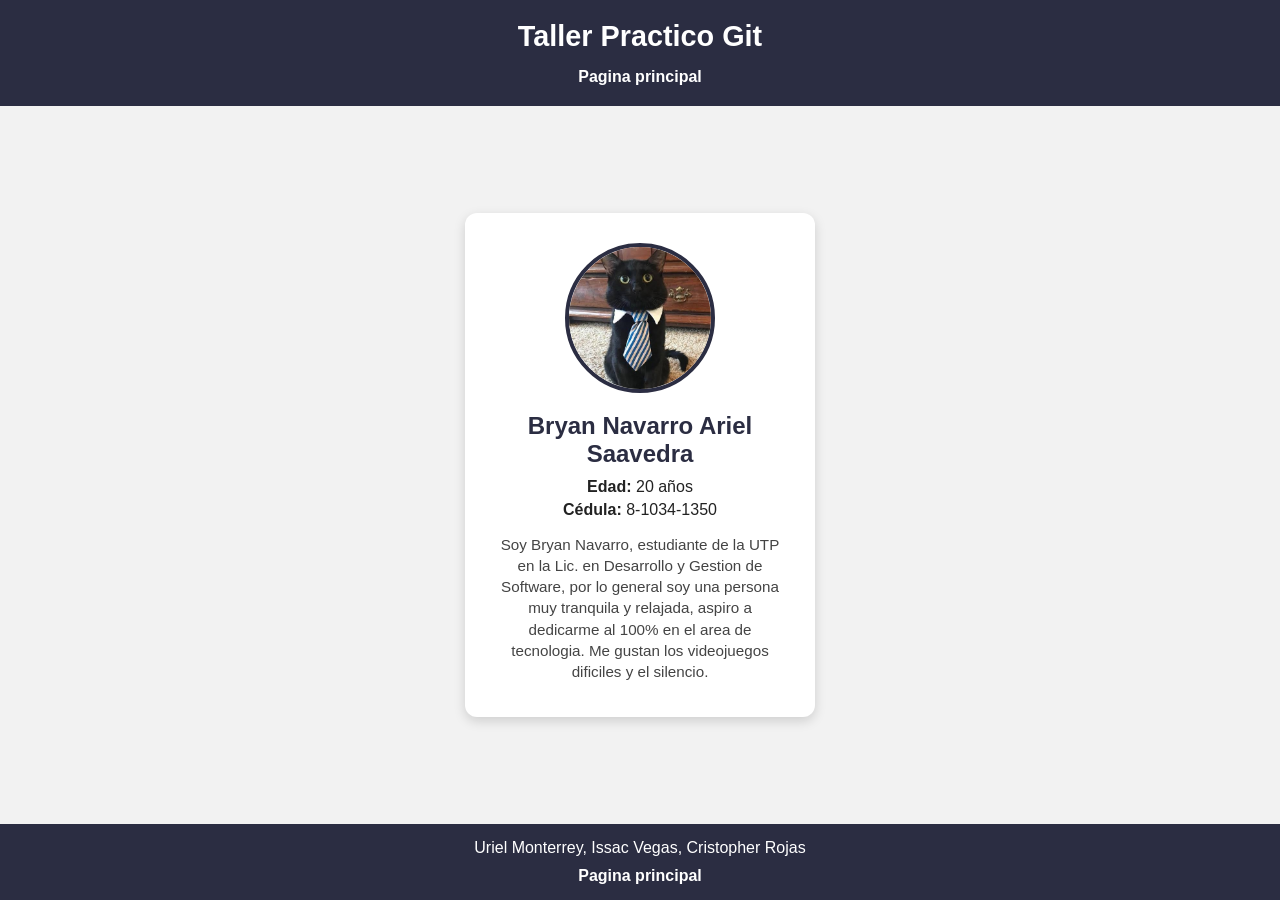
==== FrontEnd/Bryan.html @ f231fa54 "Implementar Card personal y imagen Agregue mi card personal a la carpeta FrontEnd y mi foto de perfi" ====
<!DOCTYPE html>
<html lang="es">
<head>
  <meta charset="UTF-8">
  <meta name="viewport" content="width=device-width, initial-scale=1.0">
  <title>GRUPO - Trabajo en clase 1</title>
  <link rel="stylesheet" href="style.css">
</head>
<body>
  <header>
    <h1>Taller Practico Git</h1>
    <nav>
      <ul>
        <li><a href="Index.html" >Pagina principal</a></li>
      </ul>
    </nav>
  </header>
  <main>
    <div class="card">
      <img src="../Imagenes/GatoElegante.jpg" alt="Foto de Persona 1">
      <h2>Bryan Navarro Ariel Saavedra</h2>
      <p><strong>Edad:</strong> 20 años</p>
      <p><strong>Cédula:</strong> 8-1034-1350</p>
      <p class="bio">
        Soy Bryan Navarro, estudiante de la UTP en la Lic. en Desarrollo
        y Gestion de Software, por lo general soy una persona muy tranquila y 
        relajada, aspiro a dedicarme al 100% en el area de tecnologia.
        Me gustan los videojuegos dificiles y el silencio.
      </p>
    </div>
  </main>
  <footer>
    <p>Uriel Monterrey, Issac Vegas, Cristopher Rojas</p>
    <nav>
      <ul>
        <li><a href="Index.html">Pagina principal
        </a></li>
      </ul>
    </nav>
  </footer>
</body>
</html>
---- FrontEnd/style.css ----
* {
  margin: 0;
  padding: 0;
  box-sizing: border-box;
  font-family: Arial, Helvetica, sans-serif;
}

body {
  background-color: #f2f2f2;
  color: #222;
  display: flex;
  flex-direction: column;
  min-height: 100vh;
}

/* HEADER */
header {
  background-color: #2b2d42;
  color: #fff;
  padding: 20px;
  text-align: center;
}

header h1 {
  margin-bottom: 15px;
  font-size: 1.8rem;
}

nav ul {
  list-style: none;
  display: flex;
  justify-content: center;
  gap: 25px;
  flex-wrap: wrap;
}

nav ul li a {
  color: #fff;
  text-decoration: none;
  font-weight: bold;
  padding: 8px 14px;
  border-radius: 6px;
  transition: background-color 0.3s ease, color 0.3s ease;
}

/* Efecto hover pedido en el nav */
nav ul li a:hover {
  background-color: #ef233c;
  color: #fff;
}

/* MAIN / CARD */
main {
  flex: 1;
  display: flex;
  justify-content: center;
  align-items: center;
  padding: 40px 20px;
}

.card {
  background-color: #fff;
  border-radius: 12px;
  box-shadow: 0 4px 12px rgba(0, 0, 0, 0.15);
  padding: 30px;
  max-width: 350px;
  text-align: center;
  transition: transform 0.3s ease;
}

.card:hover {
  transform: translateY(-5px);
}

.card img {
  width: 150px;
  height: 150px;
  object-fit: cover;
  border-radius: 50%;
  border: 4px solid #2b2d42;
  margin-bottom: 15px;
}

.card h2 {
  margin-bottom: 10px;
  color: #2b2d42;
}

.card p {
  margin: 5px 0;
}

.card .bio {
  margin-top: 15px;
  font-size: 0.95rem;
  color: #444;
  line-height: 1.4;
}

/* FOOTER */
footer {
  background-color: #2b2d42;
  color: #fff;
  text-align: center;
  padding: 15px;
}

footer p {
  margin-bottom: 10px;
}

footer nav ul {
  gap: 15px;
}

footer nav ul li a:hover {
  background-color: #ef233c;
}
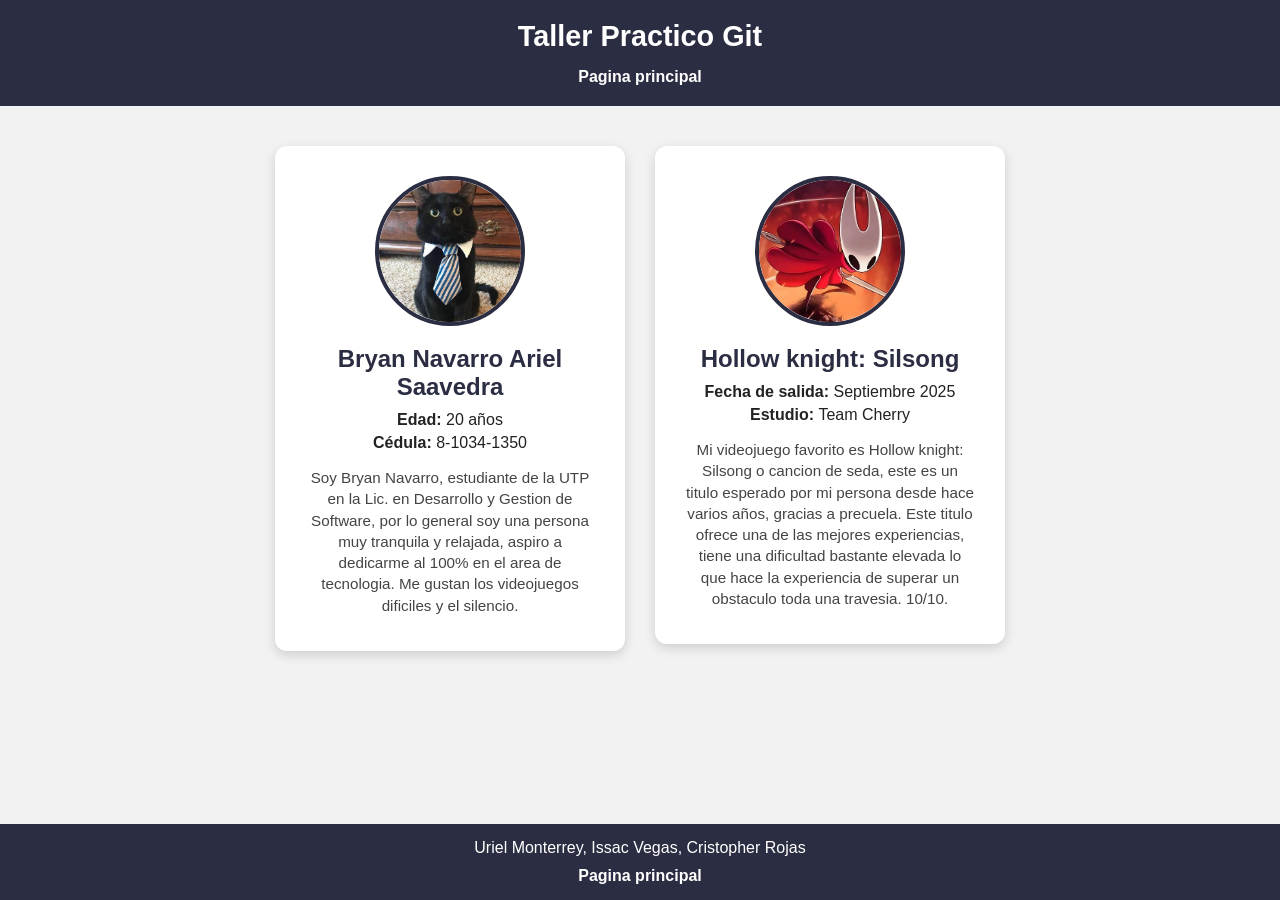
==== commit c6a442df: "Agregacion del gusto personal Agregue la imagen de mi videojuego favorito, junto a su descripción" ====
--- a/FrontEnd/Bryan.html
+++ b/FrontEnd/Bryan.html
@@ -28,6 +28,18 @@
         Me gustan los videojuegos dificiles y el silencio.
       </p>
     </div>
+      <div class="card">
+      <img src="../Imagenes/Cancion de seda.jpeg" alt="Foto de Persona 1">
+      <h2>Hollow knight: Silsong</h2>
+      <p><strong>Fecha de salida:  </strong> Septiembre 2025</p>
+      <p><strong>Estudio: </strong> Team Cherry</p>
+      <p class="bio">
+        Mi videojuego favorito es Hollow knight: Silsong o cancion de seda, este es un titulo esperado por mi
+        persona desde hace varios años, gracias a precuela. Este titulo ofrece una de las mejores
+        experiencias, tiene una dificultad bastante elevada lo que hace la experiencia de superar
+        un obstaculo toda una travesia. 10/10.
+      </p>
+    </div>
   </main>
   <footer>
     <p>Uriel Monterrey, Issac Vegas, Cristopher Rojas</p>
--- a/FrontEnd/style.css
+++ b/FrontEnd/style.css
@@ -51,10 +51,12 @@
 
 /* MAIN / CARD */
 main {
-  flex: 1;
+flex: 1;
   display: flex;
   justify-content: center;
-  align-items: center;
+  align-items: flex-start;
+  gap: 30px;              
+  flex-wrap: wrap;       
   padding: 40px 20px;
 }
 
